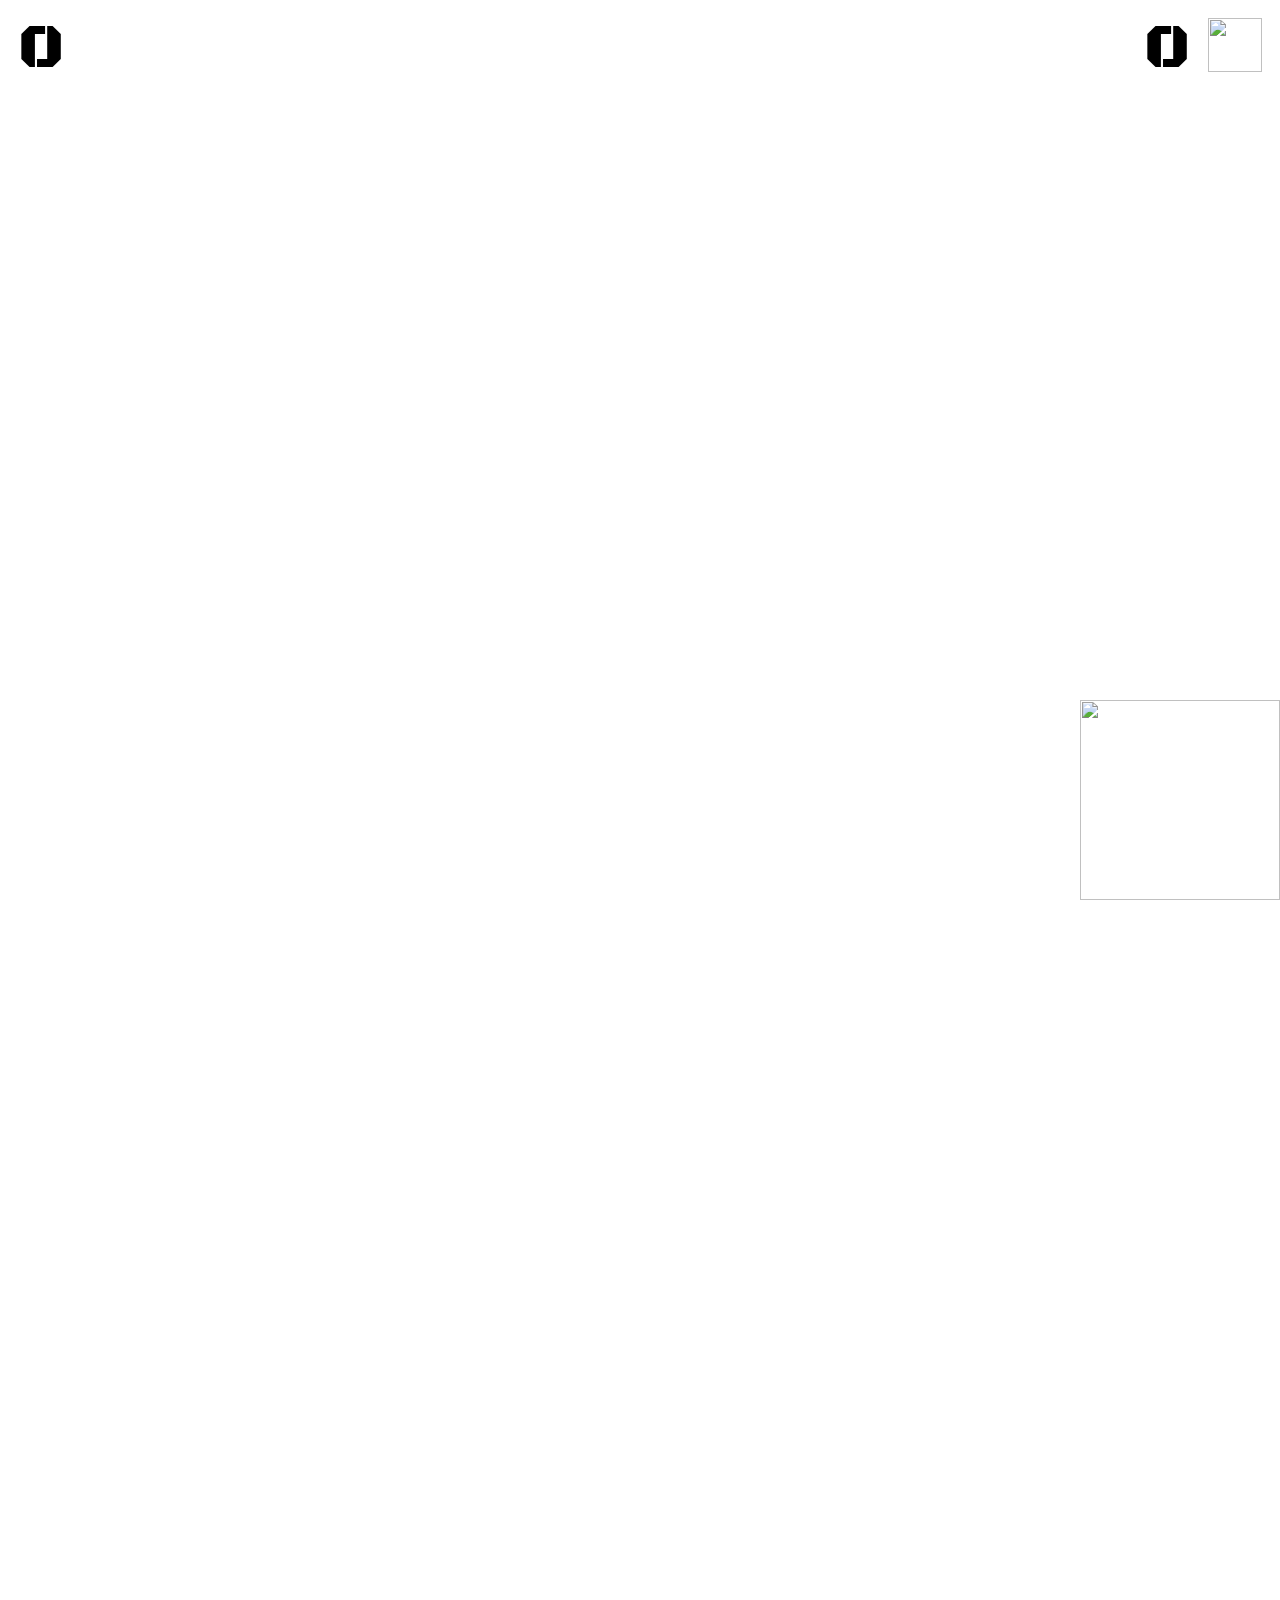
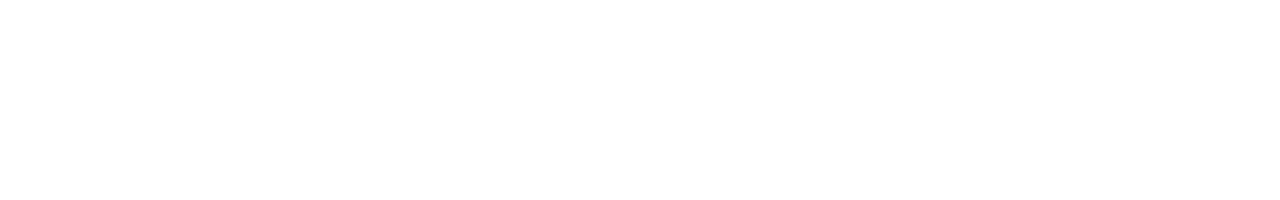
==== index.html @ 2f6f51a0 "Add files via upload" ====
<head>
    <link rel="manifest" href="manifest.webmanifest">
</head>

<body>
    <canvas id="render-canvas"></canvas>
    <div id="user-interface">
        <img id="restart-btn" class="a-pos" src="image/restart.png">
        <img id="coin-img" class="a-pos" src="image/coin.png">
        <p id="coin-score" class="a-pos">0</p>
        <p id="score" class="a-pos">0</p>
    </div>
    <style>
        @import url('https://fonts.googleapis.com/css2?family=Black+Ops+One&display=swap');

        body,
        #render-canvas,
        #user-interface {
            margin: 0;
            width: 100%;
            height: 100%;
            overflow: hidden;
            font-family: 'Black Ops One', cursive;
            user-select: none;
        }

        .a-pos {
            position: absolute;
        }

        #restart-btn {
            right: 0;
            bottom: 0;
            width: 200px;
        }

        #coin-img {
            top: 2vh;
            right: 2vh;
            width: 6vh;
        }

        #coin-score {
            top: -6vh;
            right: 10vh;
            font-size: 7vh;
        }

        #score {
            top: -6vh;
            left: 2vh;
            width: 100%;
            text-align: left;
            font-size: 7vh;
        }
    </style>
    <script src="https://cdn.babylonjs.com/babylon.js"></script>
    <script src="https://cdn.babylonjs.com/cannon.js"></script>
    <script src="https://cdn.babylonjs.com/loaders/babylonjs.loaders.js"></script>
    <script>
        //Создание мира
        let canvas = window.document.querySelector('#render-canvas');
        //Создание движка
        let engine = new BABYLON.Engine(canvas);
        //Создание сцены и присоединение её к движку
        let scene = new BABYLON.Scene(engine);
        scene.clearColor = new BABYLON.Color3(0.3, 0.3, 0.3);
        scene.enablePhysics();//Подключаем физику к игре
        scene.createDefaultEnvironment({
            createSkybox: false,
            createGround: false,
            cameraContrast: 1.7,
            cameraExposure: 1.1
        });
        //Создание камеры
        let camera = new BABYLON.FreeCamera('camera', new BABYLON.Vector3(0, 10, -15), scene);
        camera.setTarget(new BABYLON.Vector3(0, 0, 0));
        //Создание света - точечный свет
        let light = new BABYLON.PointLight('light', new BABYLON.Vector3(10, 10, 0), scene);
        light.intensity = 0.2;
        //Создание генератора теней
        let shadowGenerator = new BABYLON.ShadowGenerator(1024, light);

        //Создание платформы и материала для неё
        const createPlatform = (zPos) => {
            let platform = new BABYLON.MeshBuilder.CreateBox('box', {
                width: 6,
                height: 0.1,
                depth: 6,
                wrap: true
            }, scene);
            let boxMaterial = new BABYLON.StandardMaterial('marerial', scene);
            boxMaterial.emissiveTexture = new BABYLON.Texture('image/platform.png');
            platform.material = boxMaterial;
            platform.receiveShadows = true;
            platform.physicsImpostor = new BABYLON.PhysicsImpostor(
                platform,
                BABYLON.PhysicsImpostor.BoxImpostor, { //Физические свойства
                mass: 0
            },
                scene);
            platform.position.z = zPos;
        }

        for (let i = 0; i < 10; i++) {
            createPlatform(i * 6);
        }
        // Создание монетки
        let coinArray = [];
        const createCoin = (pos) => {
            BABYLON.SceneLoader.ImportMesh(
                null,
                'image/coin/',
                'scene.gltf',
                scene,
                (meshArray) => {
                    let coin = meshArray[0];
                    coin.scaling = new BABYLON.Vector3(0.04, 0.04, 0.04,); //Размер монетки
                    coin.position = pos //Позиция монетки
                    shadowGenerator.addShadowCaster(coin); //создание тени
                    coin.receiveShadows = true;
                    coinArray.push(coin);
                }
            )
        }

        //Создание препядствий
        let lastRand = 0;//Глобальная переменная
        let boxArray = []; //Массив для хранения всех блоков
        let pointArray = []
        const CreateBox = (xPos, zPos) => {
            let box = new BABYLON.MeshBuilder.CreateBox('box', {
                width: 2,
                height: 1,
                depth: 1
            }, scene);
            box.position = new BABYLON.Vector3(xPos, 0.6, 3 + zPos) //Координаты
            box.material = new BABYLON.StandardMaterial('material', scene);
            box.material.emissiveColor = new BABYLON.Color3(0, 0, 0);

            box.physicsImpostor = new BABYLON.PhysicsImpostor(
                box,
                BABYLON.PhysicsImpostor.BoxImpostor,
                {
                    mass: 0
                },
                scene);
            shadowGenerator.getShadowMap().renderList.push(box); //Для теней
            box.receiveShadows = true;
            boxArray.push(box);
        }
        const CreateBoxRow = (zPos) => { //Этим мы обозначаем ряд препядствий
            let rand = Math.floor(Math.random() * 3) //для коробки, которая не отображается
            while (rand === lastRand) {
                rand = Math.floor(Math.random() * 3)
            }
            lastRand = rand;
            for (let i = 0; i < 3; i++) {
                if (i === rand) {
                    if (Math.random() < 0.65) {   //Создание монетки с шансом 65% между препядствиями
                        createCoin(new BABYLON.Vector3((i * 2) - 2, 1, 3 + zPos))
                    }

                    pointArray.push(new BABYLON.Vector3((i * 2) - 2, 1, 3 + zPos))    //создание невидимых точек
                    continue;

                };
                CreateBox((i * 2 - 2), zPos);
            }
        }

        for (let i = 0; i < 10; i++) {
            CreateBoxRow(i * 6);
        }


        //Создание героя и материала для него
        let Garry = new BABYLON.MeshBuilder.CreateSphere('sphere', {
            diameter: 0.8
        }, scene);
        Garry.position.y = 0.6;
        let GarryMaterial = new BABYLON.StandardMaterial('material', scene);
        GarryMaterial.emissiveTexture = new BABYLON.Texture('image/Garg.png');
        Garry.material = GarryMaterial;
        shadowGenerator.getShadowMap().renderList.push(Garry);
        Garry.physicsImpostor = new BABYLON.PhysicsImpostor(
            Garry,
            BABYLON.PhysicsImpostor.SphereImpostor, { //Присваеваем объекту физические свойства
            mass: 1,
            //restitution: 2, //сила при отталкивании объекта
            friction: 5 //трение
        },
            scene);

        //Алгоритм
        let restartBtn = window.document.querySelector('restart-btn');
        let scoreInfo = window.document.querySelector('#score'); // переменная которая выводит очки на экран
        let coininfo = window.document.querySelector('#coin-score'); // переменная которая выводит количество монет на экран
        let score = 0; //переменная для подсчета очков
        let coin = 0; //переменная для подсчета монет
        //Функции
        const saveCoin = () => {
            window.localStorage.setItem('coin', coin);
        }
        const loadCoin = () => {
                coin = (window.localStorage.getItem('coin'))
                    ? window.localStorage.getItem('coin')
                    : 0
                    ;
                coininfo.innerText = coin;
            }
        loadCoin();

        //Встроенные функции Babylon.js
        scene.registerBeforeRender(() => { //Проверка не столкнулся ли мяч с препядствиями
            for (let i = 0; i < boxArray.length; i++) {
                if (Garry.intersectsMesh(boxArray[i], true)) {
                    boxArray[i].material.emissiveColor = new BABYLON.Color3(0.5, 0, 0)
                }
            }
            for (let i = 0; i < coinArray.length; i++) {  //Проверка не столкнулся ли мяч с монеткой
                if (Garry.intersectsMesh(coinArray[i], false)) {
                    coin++;
                    coininfo.innerText = coin;
                    saveCoin();
                    coinArray[i].dispose(); //удаление объекта со сцены 
                    coinArray.splice(i, 1)// //При первом столкновении удаляется монетка
                }
            }
            for (let i = 0; i < pointArray.length; i++) {  //Проверка на столкновение с невидимой точкой
                if (Garry.intersectsPoint(pointArray[i])) {
                    score++;
                    scoreInfo.innerText = score;
                    pointArray.splice(i, 1); //При первом столкновении невидимый куб удаляется
                }
            }
        })
        engine.runRenderLoop(() => {
            camera.position.z = Garry.getAbsolutePosition().z - 12;
            light.position.z = Garry.getAbsolutePosition().z;
            scene.render();
        });

        //Обработчики событий
        restartBtn = document.querySelector('.restsrt-btn'); //перезагрузка
        document.addEventListener('keydown', (event) => { //кнопочка enter
            if (event.keyCode === 13) {
                window.location.reload()
            }
        });
        window.addEventListener('keypress', (event) => {//Управление WASD
            let x = event.keyCode;
            if (event.key == 'a' || event.key == 'A' || event.key == 'ф' || event.key == 'Ф') {
                Garry.physicsImpostor.applyImpulse(
                    new BABYLON.Vector3(-15, 0, 0),
                    Garry.getAbsolutePosition()
                );
            }
        });
        window.addEventListener('keypress', (event) => {//Управление WASD
            let x = event.keyCode;
            if (event.key == 'd' || event.key == 'D' || event.key == 'в' || event.key == 'В') {
                Garry.physicsImpostor.applyImpulse(
                    new BABYLON.Vector3(15, 0, 0),
                    Garry.getAbsolutePosition()
                );
                // console.log("2");
            }
        });
        window.addEventListener('keydown', (event) => {//Управление стрелкой
            let x = event.keyCode;
            if (event.key == 'ArrowLeft') {
                Garry.physicsImpostor.applyImpulse(
                    new BABYLON.Vector3(-15, 0, 0),
                    Garry.getAbsolutePosition()
                );
            }
        });
        window.addEventListener('keydown', (event) => {//Управление стрелкой
            let x = event.keyCode;
            if (event.key == 'ArrowRight') {
                Garry.physicsImpostor.applyImpulse(
                    new BABYLON.Vector3(15, 0, 0),
                    Garry.getAbsolutePosition()
                );
            }
        });
        window.addEventListener('keyup', () => {
            Garry.physicsImpostor.setLinearVelocity(new BABYLON.Vector3(0, 0, 10));
            if (score >= '5') {
                Garry.physicsImpostor.setLinearVelocity(new BABYLON.Vector3(0, 0, 12)); // Если очков больше 5 мяч ускоряется
            }
            Garry.physicsImpostor.setAngularVelocity(new BABYLON.Vector3(0, 0, 0));
        });
        window.addEventListener('beforeinstallprompt', (event) => {
            event.preventDefault();
        });
    </script>
</body>
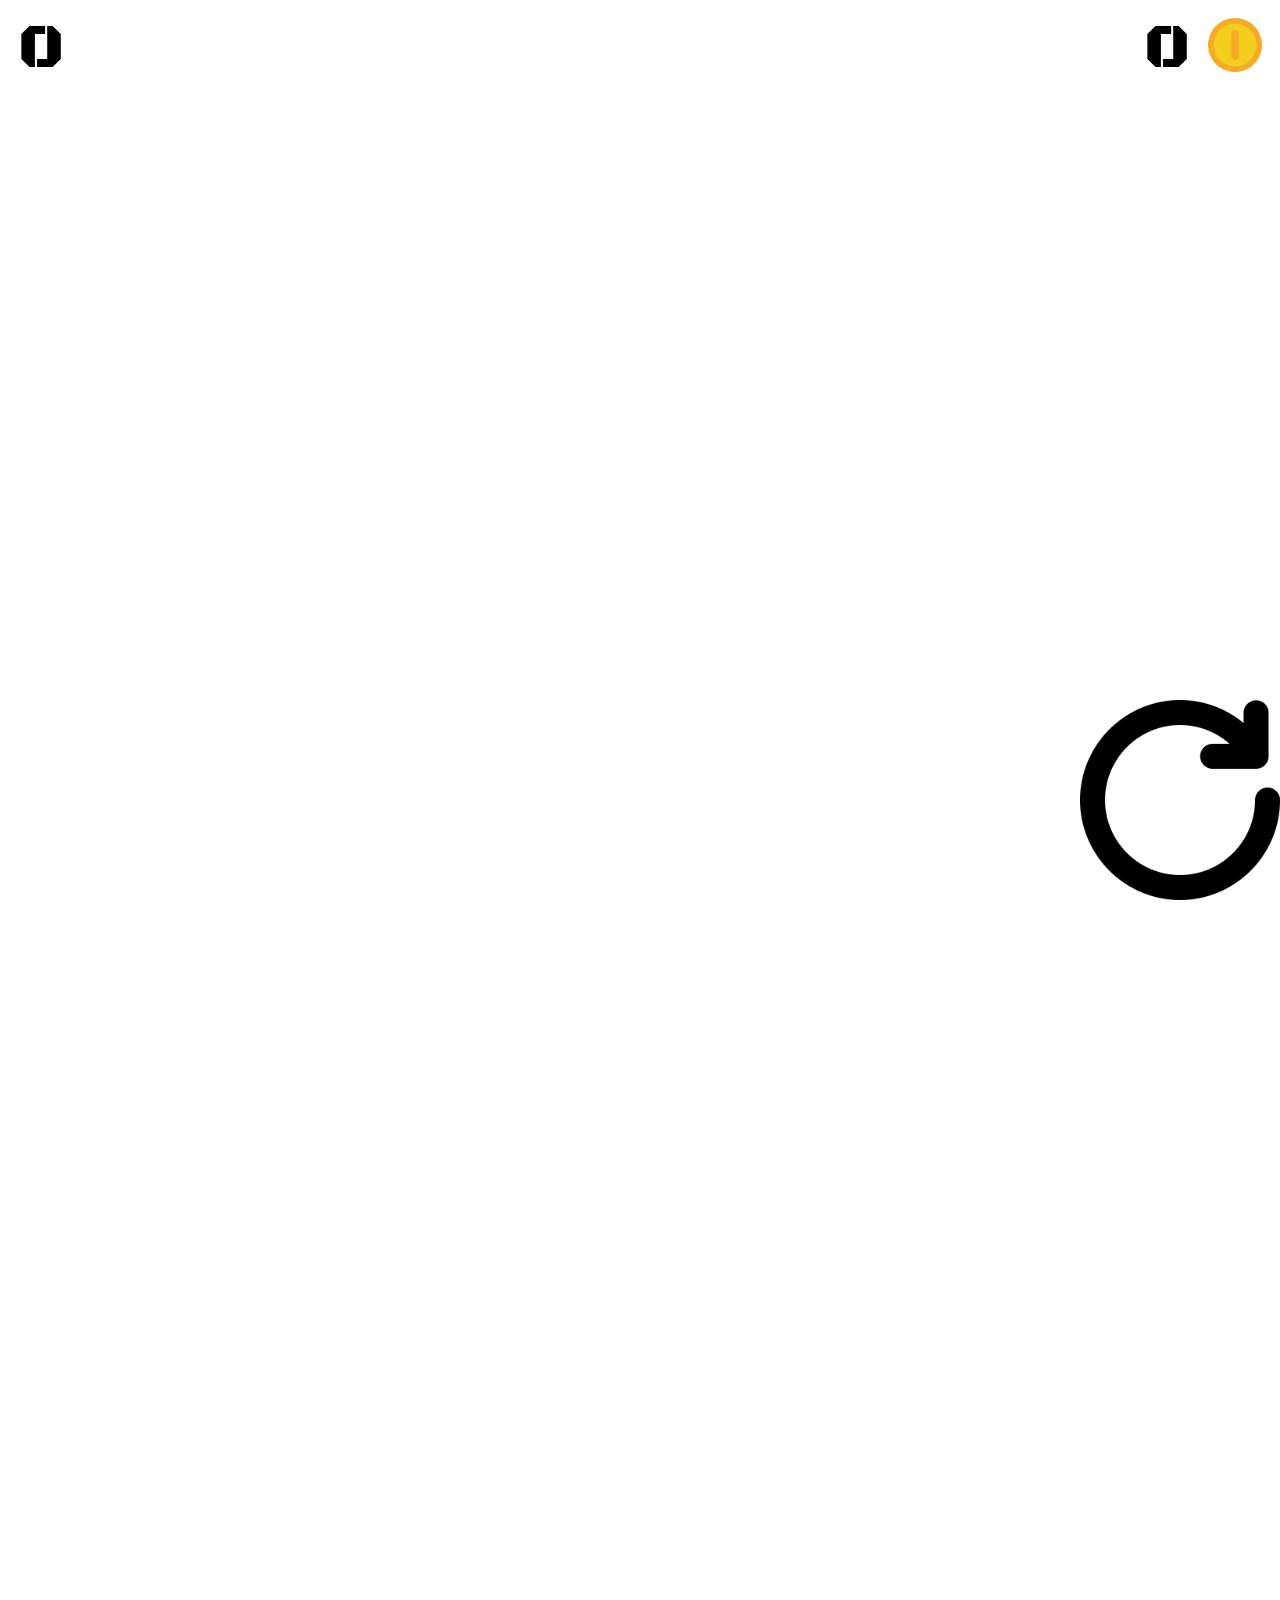
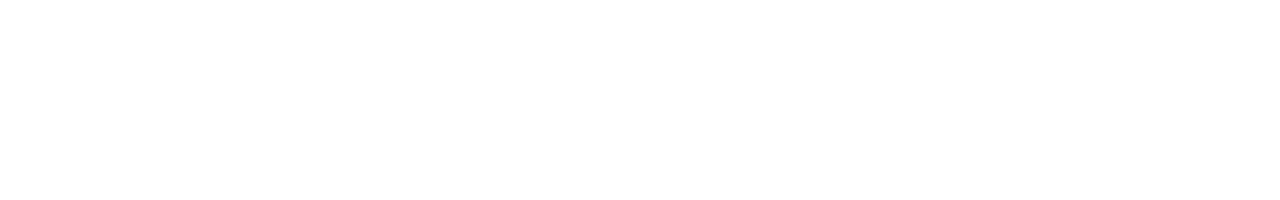
==== commit ee9af516: "pulled_css_for_deploy" ====
--- a/index.html
+++ b/index.html
@@ -1,5 +1,11 @@
+<html lang="EN">
 <head>
+    <meta charset="UTF-8">
+    <meta http-equiv="X-UA-Compatible" content="IE=edge">
+    <meta name="viewport" content="width=device-widht, initial-scale=1.0">
+    <link type = "text/css" rel="stylesheet" href="style.css">
     <link rel="manifest" href="manifest.webmanifest">
+    <title>Harry Poter</title>
 </head>
 
 <body>
@@ -10,50 +16,7 @@
         <p id="coin-score" class="a-pos">0</p>
         <p id="score" class="a-pos">0</p>
     </div>
-    <style>
-        @import url('https://fonts.googleapis.com/css2?family=Black+Ops+One&display=swap');
-
-        body,
-        #render-canvas,
-        #user-interface {
-            margin: 0;
-            width: 100%;
-            height: 100%;
-            overflow: hidden;
-            font-family: 'Black Ops One', cursive;
-            user-select: none;
-        }
-
-        .a-pos {
-            position: absolute;
-        }
-
-        #restart-btn {
-            right: 0;
-            bottom: 0;
-            width: 200px;
-        }
-
-        #coin-img {
-            top: 2vh;
-            right: 2vh;
-            width: 6vh;
-        }
-
-        #coin-score {
-            top: -6vh;
-            right: 10vh;
-            font-size: 7vh;
-        }
-
-        #score {
-            top: -6vh;
-            left: 2vh;
-            width: 100%;
-            text-align: left;
-            font-size: 7vh;
-        }
-    </style>
+    
     <script src="https://cdn.babylonjs.com/babylon.js"></script>
     <script src="https://cdn.babylonjs.com/cannon.js"></script>
     <script src="https://cdn.babylonjs.com/loaders/babylonjs.loaders.js"></script>
--- a/style.css
+++ b/style.css
@@ -0,0 +1,42 @@
+@import url('https://fonts.googleapis.com/css2?family=Black+Ops+One&display=swap');
+
+body,
+#render-canvas,
+#user-interface {
+    margin: 0;
+    width: 100%;
+    height: 100%;
+    overflow: hidden;
+    font-family: 'Black Ops One', cursive;
+    user-select: none;
+}
+
+.a-pos {
+    position: absolute;
+}
+
+#restart-btn {
+    right: 0;
+    bottom: 0;
+    width: 200px;
+}
+
+#coin-img {
+    top: 2vh;
+    right: 2vh;
+    width: 6vh;
+}
+
+#coin-score {
+    top: -6vh;
+    right: 10vh;
+    font-size: 7vh;
+}
+
+#score {
+    top: -6vh;
+    left: 2vh;
+    width: 100%;
+    text-align: left;
+    font-size: 7vh;
+}
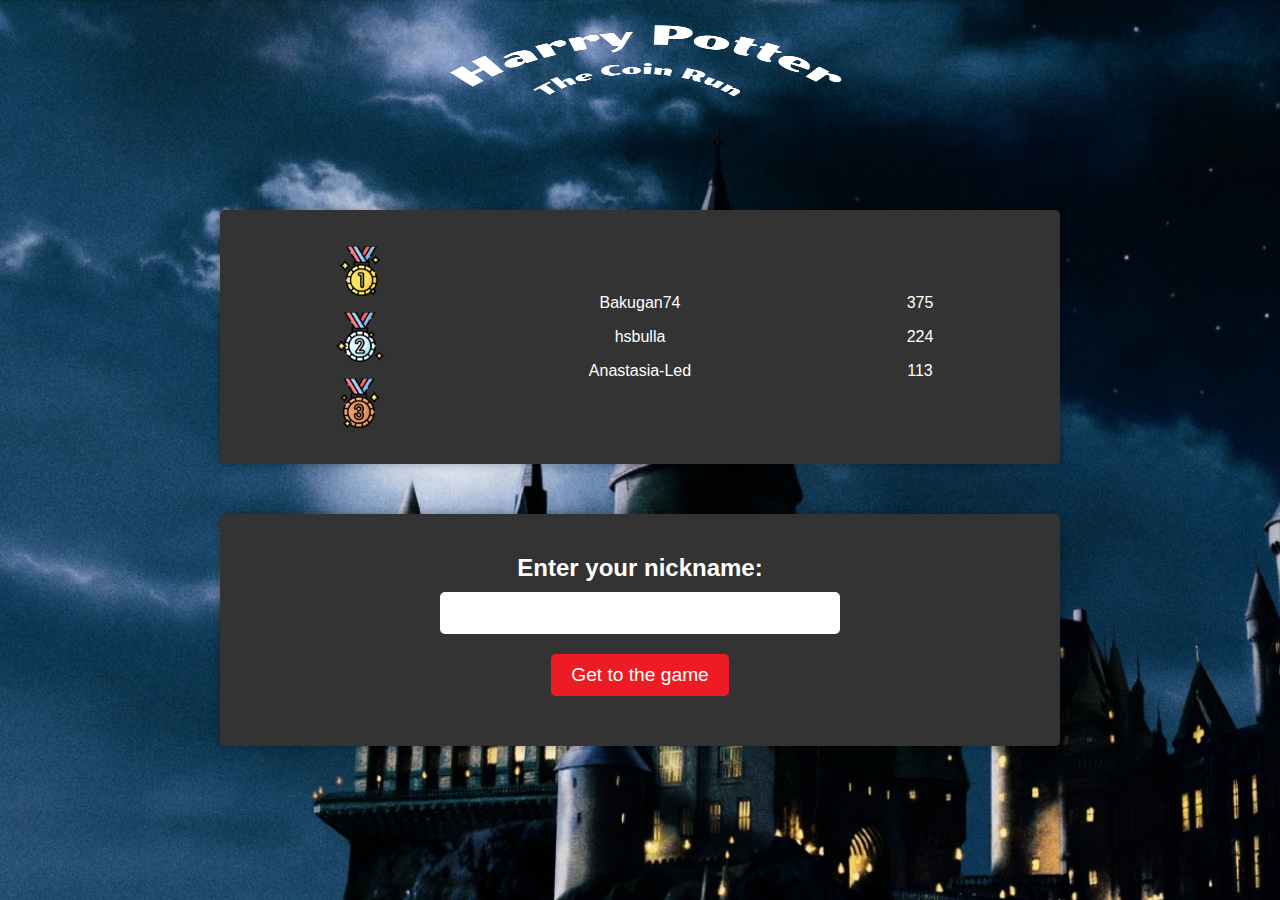
==== commit ec3b8318: "Rename base.html to index.html" ====
--- a/index.html
+++ b/index.html
@@ -1,262 +1,48 @@
-<html lang="EN">
-<head>
-    <meta charset="UTF-8">
-    <meta http-equiv="X-UA-Compatible" content="IE=edge">
-    <meta name="viewport" content="width=device-widht, initial-scale=1.0">
-    <link type = "text/css" rel="stylesheet" href="style.css">
-    <link rel="manifest" href="manifest.webmanifest">
-    <title>Harry Poter</title>
-</head>
-
-<body>
-    <canvas id="render-canvas"></canvas>
-    <div id="user-interface">
-        <img id="restart-btn" class="a-pos" src="image/restart.png">
-        <img id="coin-img" class="a-pos" src="image/coin.png">
-        <p id="coin-score" class="a-pos">0</p>
-        <p id="score" class="a-pos">0</p>
-    </div>
-    
-    <script src="https://cdn.babylonjs.com/babylon.js"></script>
-    <script src="https://cdn.babylonjs.com/cannon.js"></script>
-    <script src="https://cdn.babylonjs.com/loaders/babylonjs.loaders.js"></script>
-    <script>
-        //Создание мира
-        let canvas = window.document.querySelector('#render-canvas');
-        //Создание движка
-        let engine = new BABYLON.Engine(canvas);
-        //Создание сцены и присоединение её к движку
-        let scene = new BABYLON.Scene(engine);
-        scene.clearColor = new BABYLON.Color3(0.3, 0.3, 0.3);
-        scene.enablePhysics();//Подключаем физику к игре
-        scene.createDefaultEnvironment({
-            createSkybox: false,
-            createGround: false,
-            cameraContrast: 1.7,
-            cameraExposure: 1.1
-        });
-        //Создание камеры
-        let camera = new BABYLON.FreeCamera('camera', new BABYLON.Vector3(0, 10, -15), scene);
-        camera.setTarget(new BABYLON.Vector3(0, 0, 0));
-        //Создание света - точечный свет
-        let light = new BABYLON.PointLight('light', new BABYLON.Vector3(10, 10, 0), scene);
-        light.intensity = 0.2;
-        //Создание генератора теней
-        let shadowGenerator = new BABYLON.ShadowGenerator(1024, light);
-
-        //Создание платформы и материала для неё
-        const createPlatform = (zPos) => {
-            let platform = new BABYLON.MeshBuilder.CreateBox('box', {
-                width: 6,
-                height: 0.1,
-                depth: 6,
-                wrap: true
-            }, scene);
-            let boxMaterial = new BABYLON.StandardMaterial('marerial', scene);
-            boxMaterial.emissiveTexture = new BABYLON.Texture('image/platform.png');
-            platform.material = boxMaterial;
-            platform.receiveShadows = true;
-            platform.physicsImpostor = new BABYLON.PhysicsImpostor(
-                platform,
-                BABYLON.PhysicsImpostor.BoxImpostor, { //Физические свойства
-                mass: 0
-            },
-                scene);
-            platform.position.z = zPos;
-        }
-
-        for (let i = 0; i < 10; i++) {
-            createPlatform(i * 6);
-        }
-        // Создание монетки
-        let coinArray = [];
-        const createCoin = (pos) => {
-            BABYLON.SceneLoader.ImportMesh(
-                null,
-                'image/coin/',
-                'scene.gltf',
-                scene,
-                (meshArray) => {
-                    let coin = meshArray[0];
-                    coin.scaling = new BABYLON.Vector3(0.04, 0.04, 0.04,); //Размер монетки
-                    coin.position = pos //Позиция монетки
-                    shadowGenerator.addShadowCaster(coin); //создание тени
-                    coin.receiveShadows = true;
-                    coinArray.push(coin);
-                }
-            )
-        }
-
-        //Создание препядствий
-        let lastRand = 0;//Глобальная переменная
-        let boxArray = []; //Массив для хранения всех блоков
-        let pointArray = []
-        const CreateBox = (xPos, zPos) => {
-            let box = new BABYLON.MeshBuilder.CreateBox('box', {
-                width: 2,
-                height: 1,
-                depth: 1
-            }, scene);
-            box.position = new BABYLON.Vector3(xPos, 0.6, 3 + zPos) //Координаты
-            box.material = new BABYLON.StandardMaterial('material', scene);
-            box.material.emissiveColor = new BABYLON.Color3(0, 0, 0);
-
-            box.physicsImpostor = new BABYLON.PhysicsImpostor(
-                box,
-                BABYLON.PhysicsImpostor.BoxImpostor,
-                {
-                    mass: 0
-                },
-                scene);
-            shadowGenerator.getShadowMap().renderList.push(box); //Для теней
-            box.receiveShadows = true;
-            boxArray.push(box);
-        }
-        const CreateBoxRow = (zPos) => { //Этим мы обозначаем ряд препядствий
-            let rand = Math.floor(Math.random() * 3) //для коробки, которая не отображается
-            while (rand === lastRand) {
-                rand = Math.floor(Math.random() * 3)
-            }
-            lastRand = rand;
-            for (let i = 0; i < 3; i++) {
-                if (i === rand) {
-                    if (Math.random() < 0.65) {   //Создание монетки с шансом 65% между препядствиями
-                        createCoin(new BABYLON.Vector3((i * 2) - 2, 1, 3 + zPos))
-                    }
-
-                    pointArray.push(new BABYLON.Vector3((i * 2) - 2, 1, 3 + zPos))    //создание невидимых точек
-                    continue;
-
-                };
-                CreateBox((i * 2 - 2), zPos);
-            }
-        }
-
-        for (let i = 0; i < 10; i++) {
-            CreateBoxRow(i * 6);
-        }
-
-
-        //Создание героя и материала для него
-        let Garry = new BABYLON.MeshBuilder.CreateSphere('sphere', {
-            diameter: 0.8
-        }, scene);
-        Garry.position.y = 0.6;
-        let GarryMaterial = new BABYLON.StandardMaterial('material', scene);
-        GarryMaterial.emissiveTexture = new BABYLON.Texture('image/Garg.png');
-        Garry.material = GarryMaterial;
-        shadowGenerator.getShadowMap().renderList.push(Garry);
-        Garry.physicsImpostor = new BABYLON.PhysicsImpostor(
-            Garry,
-            BABYLON.PhysicsImpostor.SphereImpostor, { //Присваеваем объекту физические свойства
-            mass: 1,
-            //restitution: 2, //сила при отталкивании объекта
-            friction: 5 //трение
-        },
-            scene);
-
-        //Алгоритм
-        let restartBtn = window.document.querySelector('restart-btn');
-        let scoreInfo = window.document.querySelector('#score'); // переменная которая выводит очки на экран
-        let coininfo = window.document.querySelector('#coin-score'); // переменная которая выводит количество монет на экран
-        let score = 0; //переменная для подсчета очков
-        let coin = 0; //переменная для подсчета монет
-        //Функции
-        const saveCoin = () => {
-            window.localStorage.setItem('coin', coin);
-        }
-        const loadCoin = () => {
-                coin = (window.localStorage.getItem('coin'))
-                    ? window.localStorage.getItem('coin')
-                    : 0
-                    ;
-                coininfo.innerText = coin;
-            }
-        loadCoin();
-
-        //Встроенные функции Babylon.js
-        scene.registerBeforeRender(() => { //Проверка не столкнулся ли мяч с препядствиями
-            for (let i = 0; i < boxArray.length; i++) {
-                if (Garry.intersectsMesh(boxArray[i], true)) {
-                    boxArray[i].material.emissiveColor = new BABYLON.Color3(0.5, 0, 0)
-                }
-            }
-            for (let i = 0; i < coinArray.length; i++) {  //Проверка не столкнулся ли мяч с монеткой
-                if (Garry.intersectsMesh(coinArray[i], false)) {
-                    coin++;
-                    coininfo.innerText = coin;
-                    saveCoin();
-                    coinArray[i].dispose(); //удаление объекта со сцены 
-                    coinArray.splice(i, 1)// //При первом столкновении удаляется монетка
-                }
-            }
-            for (let i = 0; i < pointArray.length; i++) {  //Проверка на столкновение с невидимой точкой
-                if (Garry.intersectsPoint(pointArray[i])) {
-                    score++;
-                    scoreInfo.innerText = score;
-                    pointArray.splice(i, 1); //При первом столкновении невидимый куб удаляется
-                }
-            }
-        })
-        engine.runRenderLoop(() => {
-            camera.position.z = Garry.getAbsolutePosition().z - 12;
-            light.position.z = Garry.getAbsolutePosition().z;
-            scene.render();
-        });
-
-        //Обработчики событий
-        restartBtn = document.querySelector('.restsrt-btn'); //перезагрузка
-        document.addEventListener('keydown', (event) => { //кнопочка enter
-            if (event.keyCode === 13) {
-                window.location.reload()
-            }
-        });
-        window.addEventListener('keypress', (event) => {//Управление WASD
-            let x = event.keyCode;
-            if (event.key == 'a' || event.key == 'A' || event.key == 'ф' || event.key == 'Ф') {
-                Garry.physicsImpostor.applyImpulse(
-                    new BABYLON.Vector3(-15, 0, 0),
-                    Garry.getAbsolutePosition()
-                );
-            }
-        });
-        window.addEventListener('keypress', (event) => {//Управление WASD
-            let x = event.keyCode;
-            if (event.key == 'd' || event.key == 'D' || event.key == 'в' || event.key == 'В') {
-                Garry.physicsImpostor.applyImpulse(
-                    new BABYLON.Vector3(15, 0, 0),
-                    Garry.getAbsolutePosition()
-                );
-                // console.log("2");
-            }
-        });
-        window.addEventListener('keydown', (event) => {//Управление стрелкой
-            let x = event.keyCode;
-            if (event.key == 'ArrowLeft') {
-                Garry.physicsImpostor.applyImpulse(
-                    new BABYLON.Vector3(-15, 0, 0),
-                    Garry.getAbsolutePosition()
-                );
-            }
-        });
-        window.addEventListener('keydown', (event) => {//Управление стрелкой
-            let x = event.keyCode;
-            if (event.key == 'ArrowRight') {
-                Garry.physicsImpostor.applyImpulse(
-                    new BABYLON.Vector3(15, 0, 0),
-                    Garry.getAbsolutePosition()
-                );
-            }
-        });
-        window.addEventListener('keyup', () => {
-            Garry.physicsImpostor.setLinearVelocity(new BABYLON.Vector3(0, 0, 10));
-            if (score >= '5') {
-                Garry.physicsImpostor.setLinearVelocity(new BABYLON.Vector3(0, 0, 12)); // Если очков больше 5 мяч ускоряется
-            }
-            Garry.physicsImpostor.setAngularVelocity(new BABYLON.Vector3(0, 0, 0));
-        });
-        window.addEventListener('beforeinstallprompt', (event) => {
-            event.preventDefault();
-        });
-    </script>
-</body>+<html lang="EN">
+<head>
+    <meta charset="UTF-8">
+    <meta http-equiv="X-UA-Compatible" content="IE=edge">
+    <meta name="viewport" content="width=device-widht, initial-scale=1.0">
+    <link rel="manifest" href="WebAppManifest/manifest.webmanifest">
+    <link type = "text/css" rel="stylesheet" href="CSS/base_style.css">
+    <title>Harry Poter</title>
+</head>
+
+<body>
+
+	<header>
+		<div class="logo-container">
+		</div>
+		<a href="https://github.com/hsbulla/js_game/tree/master"><img src="img/base_img/logobase.png" alt=""></a>
+	</header>
+
+	<div class="scoreboard">
+		<div class="column">
+			<p><img src="img/base_img/1_place.png" alt="Avatar 1"></p>
+			<p><img src="img/base_img/2_place.png" alt="Avatar 2"></p>
+			<p><img src="img/base_img/3_place.png" alt="Avatar 3"></p>
+		</div>
+		<div class="column">
+			<p>Bakugan74</p>
+			<p>hsbulla</p>
+			<p>Anastasia-Led</p>
+		</div>
+		<div class="column">
+			<p>375</p>
+			<p>224</p>
+			<p>113</p>
+		</div>
+	</div>
+
+	<main>
+		<div class="input-container">
+			<h2>Enter your nickname:</h2>
+			<input type="text" id="nickname" name="nickname">
+            <button onclick="document.location='HTML/index.html'">Get to the game</button>
+		</div>
+	</main>
+
+</body>
+
+</html>
+
--- a/CSS/base_style.css
+++ b/CSS/base_style.css
@@ -0,0 +1,111 @@
+body {
+	font-family: Arial, sans-serif;
+	background-color: #1d1d1d;
+	background: #c7b39b url(../img/base_img/backgroundbase.jpg);
+	margin: 0;
+	padding: 0;
+	color: #fff;
+}
+
+header {
+	color: #fff;
+	padding: 20px;
+	text-align: center;
+	position: relative;
+}
+
+.logo-container {
+	position: absolute;
+	top: 0;
+	left: 0;
+	padding: 20px;
+}
+
+h1 {
+	margin: 0;
+}
+
+main {
+	margin: 50px auto;
+	max-width: 800px;
+	padding: 20px;
+	background-color: #333;
+	box-shadow: 0 0 10px rgba(0,0,0,0.3);
+	border-radius: 5px;
+}
+
+.input-container {
+	display: flex;
+	flex-direction: column;
+	align-items: center;
+	margin-bottom: 30px;
+}
+
+h2 {
+	font-size: 2rem;
+	margin-bottom: 10px;
+	text-align: center;
+}
+
+input {
+	padding: 10px;
+	font-size: 1.2rem;
+	border-radius: 5px;
+	border: none;
+	background-color: #fff;
+	outline: none;
+	margin-bottom: 10px;
+	width: 100%;
+	max-width: 400px;
+}
+
+button {
+	background-color: #ed1c24;
+	color: #fff;
+	padding: 10px 20px;
+	font-size: 1.2rem;
+	border: none;
+	border-radius: 5px;
+	cursor: pointer;
+	margin-top: 10px;
+	transition: background-color 0.2s ease;
+}
+
+button:hover {
+	background-color: #c4171e;
+}
+
+.scoreboard {
+	display: flex;
+	justify-content: space-between;
+	align-items: center;
+	margin: 50px auto;
+	max-width: 800px;
+	padding: 20px;
+	background-color: #333;
+	box-shadow: 0 0 10px rgba(0,0,0,0.3);
+	border-radius: 5px;
+}
+
+.column {
+	flex-basis: 30%;
+	text-align: center;
+}
+
+h2 {
+	font-size: 1.5rem;
+	margin-bottom: 10px;
+}
+
+.scoreboard img {
+	width: 50px;
+	height: 50px;
+	border-radius: 50
+}
+
+header img {
+	width: 500px;
+	height: 120px;
+	border-radius: 50
+}
+
